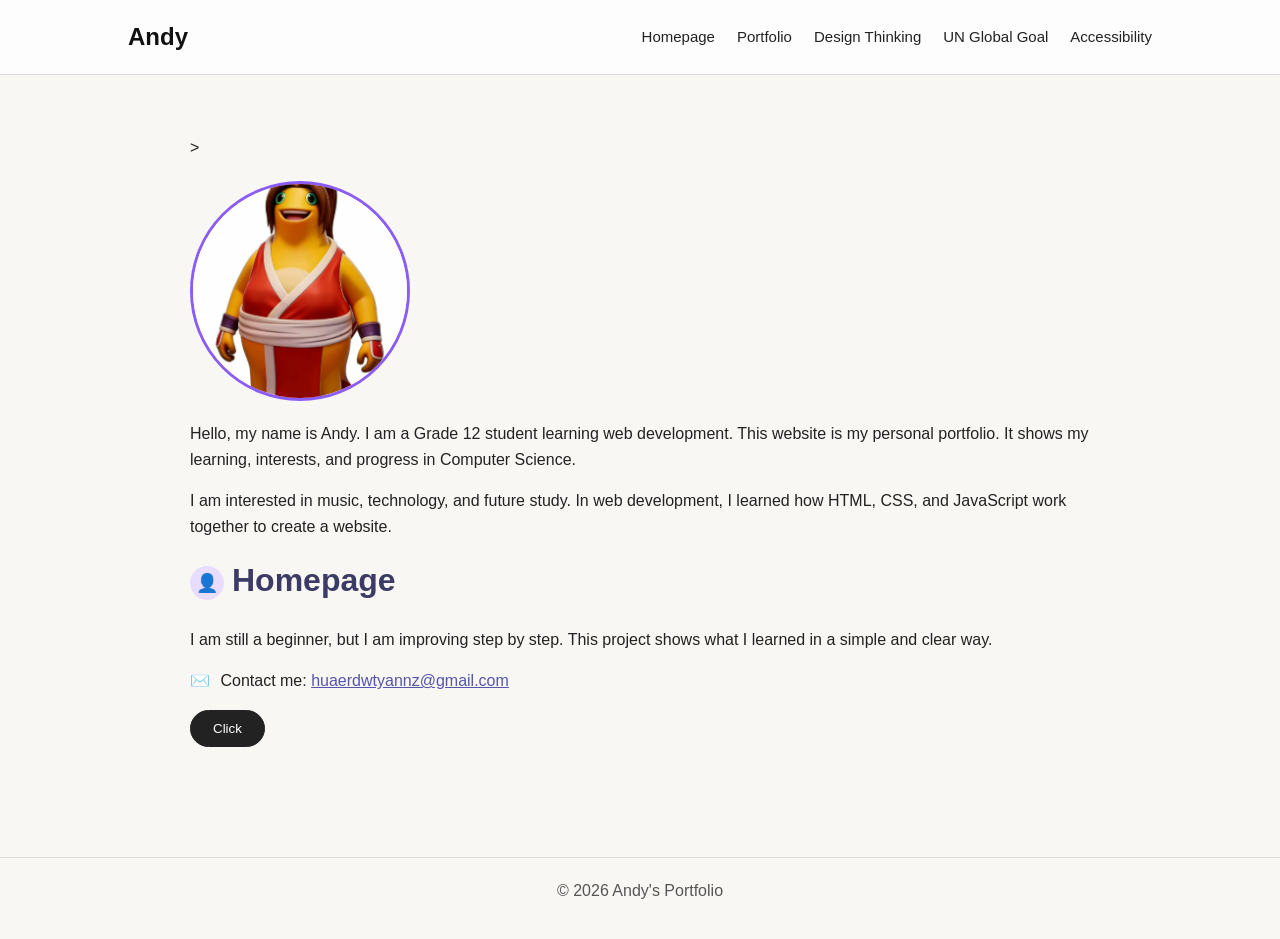
==== index.html @ 6696c3d2 "11" ====
<!DOCTYPE html>
<html lang="en">
<head>
    <meta charset="UTF-8">
    <meta name="viewport" content="width=device-width, initial-scale=1.0">
    <title>Andy - Homepage</title>
    <link rel="stylesheet" href="styles/main.css">
</head>

<body>
    <header>
        <nav class="navbar">
            <h1>Andy</h1>

            <ul>
                <li><a href="index.html">Homepage</a></li>
                <li><a href="portfolio.html">Portfolio</a></li>
                <li><a href="design.html">Design Thinking</a></li>
                <li><a href="goal.html">UN Global Goal</a></li>
                <li><a href="accessibility.html">Accessibility</a></li>
            </ul>
        </nav>
    </header>

    <main class="page">
        <section class="content">
            >

            <img class="profile-photo" src="images/andy.jpg" alt="Photo of Andy">

            <p>
                Hello, my name is Andy. I am a Grade 12 student learning web development.
                This website is my personal portfolio. It shows my learning, interests, and
                progress in Computer Science.
            </p>

            <p>
                I am interested in music, technology, and future study. In web development,
                I learned how HTML, CSS, and JavaScript work together to create a website.
            </p>

            <p><h2><span class="icon" aria-hidden="true">👤</span>Homepage</h2>
                I am still a beginner, but I am improving step by step. This project shows
                what I learned in a simple and clear way.
            </p>

            <p class="contact">
    <span class="small-icon" aria-hidden="true">✉️</span>
    Contact me:
    <a href="mailto:huaerdwtyannz@gmail.com">huaerdwtyannz@gmail.com</a>
</p>

            <button id="introBtn" class="circle-btn">Click</button>
            <p id="introText" class="message"></p>
        </section>
    </main>

    <footer>
        <p>© 2026 Andy's Portfolio</p>
    </footer>

    <script src="scripts/main.js"></script>
</body>
</html>
---- styles/main.css ----
* {
    margin: 0;
    padding: 0;
    box-sizing: border-box;
}

body {
    font-family: Arial, Helvetica, sans-serif;
    background-color: white;
    color: #222222;
    line-height: 1.6;
}

.navbar {
    border-bottom: 1px solid #dddddd;
    padding: 18px 10%;
    display: flex;
    justify-content: space-between;
    align-items: center;
    background-color: white;
}

.navbar h1 {
    font-size: 24px;
    color: #111111;
}

.navbar ul {
    list-style: none;
    display: flex;
    gap: 22px;
}

.navbar a {
    color: #222222;
    text-decoration: none;
    font-size: 15px;
}

.navbar a:hover {
    color: #5555aa;
}

.page {
    padding: 60px 10%;
}

.content {
    max-width: 900px;
    margin: 0 auto 50px auto;
}

h2 {
    font-size: 32px;
    margin-bottom: 20px;
    color: #111111;
}

h3 {
    font-size: 20px;
    margin-bottom: 10px;
}

p {
    margin-bottom: 16px;
}

.contact a {
    color: #5555aa;
}

.portfolio-grid {
    display: flex;
    gap: 20px;
    flex-wrap: wrap;
}

.card {
    border: 1px solid #dddddd;
    border-radius: 14px;
    padding: 18px;
    width: 280px;
    background-color: #fafafa;
}

.card img {
    width: 100%;
    height: 190px;
    object-fit: cover;
    border-radius: 12px;
    margin-bottom: 12px;
}

.no-image-card {
    display: flex;
    flex-direction: column;
    justify-content: center;
}

.simple-box {
    border: 1px solid #dddddd;
    border-radius: 14px;
    padding: 18px;
    margin-bottom: 16px;
    background-color: #fafafa;
}

.screenshot-box {
    border: 1px dashed #999999;
    border-radius: 14px;
    padding: 40px;
    text-align: center;
    color: #666666;
    margin: 20px 0;
}

.circle-btn {
    border: 1px solid #222222;
    border-radius: 999px;
    padding: 10px 22px;
    background-color: #222222;
    color: white;
    cursor: pointer;
}

.circle-btn:hover {
    background-color: #5555aa;
    border-color: #5555aa;
}

.message {
    margin-top: 16px;
    font-weight: bold;
}

footer {
    border-top: 1px solid #dddddd;
    text-align: center;
    padding: 20px;
    color: #555555;
}

/* Dark mode */
.dark-mode {
    background-color: #111111;
    color: #eeeeee;
}

.dark-mode .navbar {
    background-color: #111111;
    border-bottom: 1px solid #444444;
}

.dark-mode .navbar h1,
.dark-mode .navbar a,
.dark-mode h2,
.dark-mode h3 {
    color: #eeeeee;
}

.dark-mode .card,
.dark-mode .simple-box {
    background-color: #1d1d1d;
    border-color: #444444;
}

.dark-mode footer {
    border-top: 1px solid #444444;
}

/* Responsive design */
@media (max-width: 800px) {
    .navbar {
        flex-direction: column;
        gap: 14px;
    }

    .navbar ul {
        flex-direction: column;
        text-align: center;
        gap: 10px;
    }

    .portfolio-grid {
        flex-direction: column;
    }

    .card {
        width: 100%;
    }
}
/* Extra simple color and hover effects */

body {
    background-color: #f8f7f4;
}

.navbar {
    background-color: #fdfdfd;
}

.navbar a {
    position: relative;
    transition: color 0.3s;
}

.navbar a::after {
    content: "";
    width: 0;
    height: 2px;
    background-color: #8b5cf6;
    position: absolute;
    left: 0;
    bottom: -5px;
    transition: width 0.3s;
}

.navbar a:hover {
    color: #8b5cf6;
}

.navbar a:hover::after {
    width: 100%;
}

.card,
.simple-box {
    transition: transform 0.3s, box-shadow 0.3s, border-color 0.3s;
}

.card:hover,
.simple-box:hover {
    transform: translateY(-6px);
    box-shadow: 0 10px 20px rgba(0, 0, 0, 0.12);
    border-color: #8b5cf6;
}

.card img {
    transition: transform 0.3s;
}

.card:hover img {
    transform: scale(1.04);
}

.circle-btn {
    transition: transform 0.3s, background-color 0.3s;
}

.circle-btn:hover {
    transform: scale(1.06);
    background-color: #8b5cf6;
    border-color: #8b5cf6;
}

h2 {
    color: #3b3b66;
}

h3 {
    color: #444444;
}

.card:nth-child(1) {
    background-color: #f4f0ff;
}

.card:nth-child(2) {
    background-color: #eef8ff;
}

.card:nth-child(3) {
    background-color: #fff7ed;
}
.profile-photo {
    width: 220px;
    height: 220px;
    object-fit: cover;
    border-radius: 999px;
    border: 3px solid #8b5cf6;
    display: block;
    margin: 20px 0;
    transition: transform 0.3s, box-shadow 0.3s;
}

.profile-photo:hover {
    transform: scale(1.04);
    box-shadow: 0 8px 18px rgba(0, 0, 0, 0.15);
}
.goal-card {
    display: flex;
    gap: 24px;
    align-items: center;
    border: 1px solid #dddddd;
    border-radius: 14px;
    padding: 18px;
    margin-bottom: 20px;
    background-color: #f4f8f2;
    transition: transform 0.3s, box-shadow 0.3s;
}

.goal-card:hover {
    transform: translateY(-5px);
    box-shadow: 0 10px 20px rgba(0, 0, 0, 0.12);
}

.goal-card img {
    width: 260px;
    height: 180px;
    object-fit: cover;
    border-radius: 12px;
}

.goal-list {
    margin-left: 22px;
}

.goal-list li {
    margin-bottom: 10px;
}

@media (max-width: 800px) {
    .goal-card {
        flex-direction: column;
        align-items: flex-start;
    }

    .goal-card img {
        width: 100%;
        height: 220px;
    }
}
.icon {
    display: inline-flex;
    align-items: center;
    justify-content: center;
    width: 34px;
    height: 34px;
    border-radius: 50%;
    background-color: #e9ddff;
    margin-right: 8px;
    font-size: 18px;
    vertical-align: middle;
}

.small-icon {
    display: inline-block;
    margin-right: 6px;
}

.icon-list {
    list-style: none;
    margin-top: 16px;
}

.icon-list li {
    margin-bottom: 12px;
    padding: 10px 14px;
    border-radius: 12px;
    background-color: #f7f3ff;
    transition: transform 0.3s, background-color 0.3s;
}

.icon-list li:hover {
    transform: translateX(6px);
    background-color: #eee7ff;
}
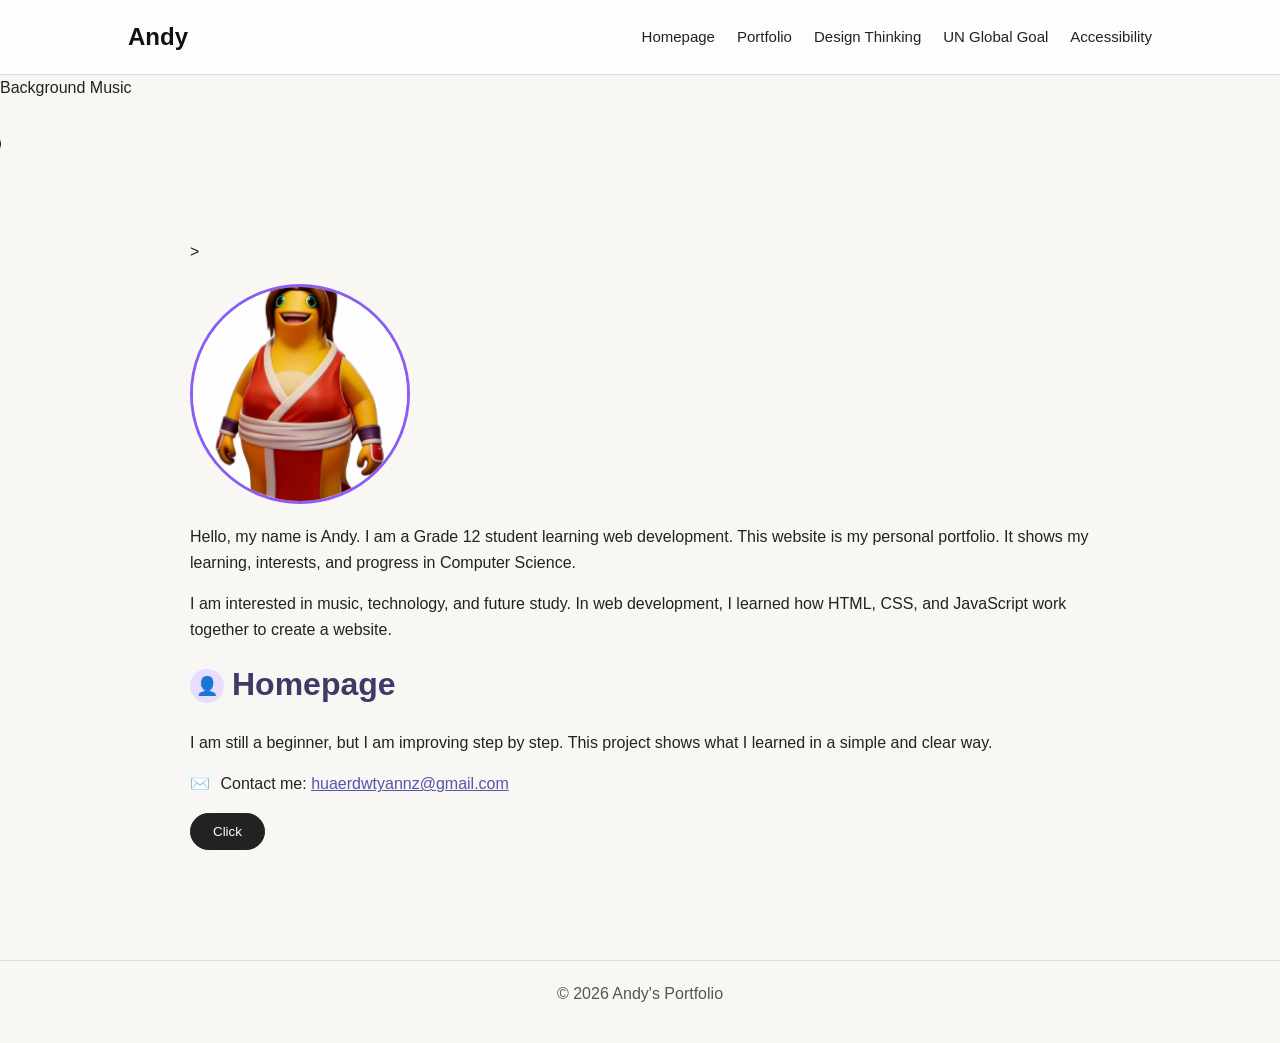
==== commit d9682c0b: "11" ====
--- a/index.html
+++ b/index.html
@@ -20,6 +20,11 @@
                 <li><a href="accessibility.html">Accessibility</a></li>
             </ul>
         </nav>
+
+<div class="music-area">
+    <p>Background Music</p>
+    <audio src="audio/bgm.mp3" controls loop></audio>
+</div>
     </header>
 
     <main class="page">
